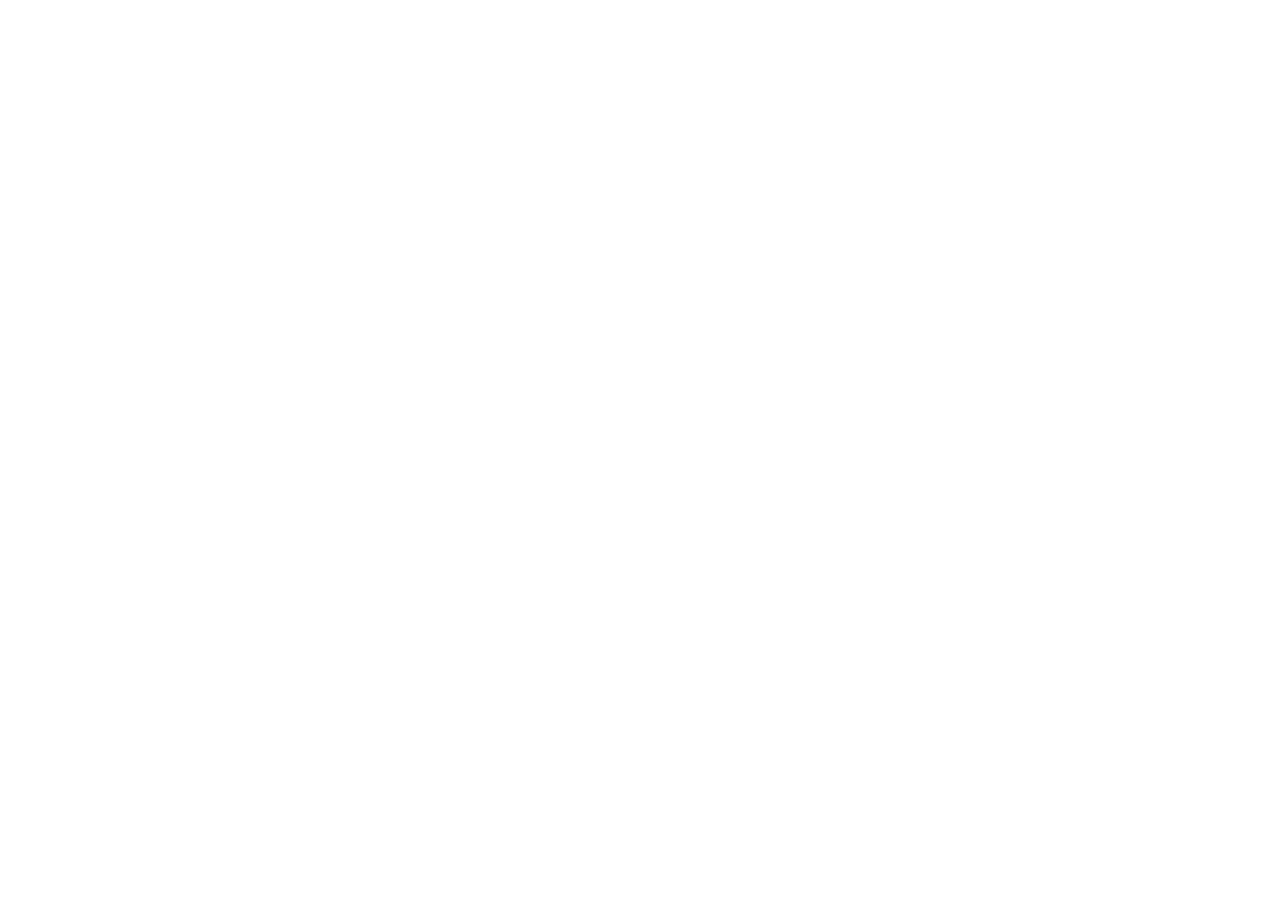
==== meuclosetshop-frontend/html/index.html @ b59da1c7 "refactor/correção na iserção da pessoa" ====
<!DOCTYPE html>
<html lang="en">
<head>
    <meta charset="UTF-8">
    <meta http-equiv="X-UA-Compatible" content="IE=edge">
    <meta name="viewport" content="width=device-width, initial-scale=1.0">
    <title>Meu Closet Shop</title>
</head>
<body>
    
</body>
</html>
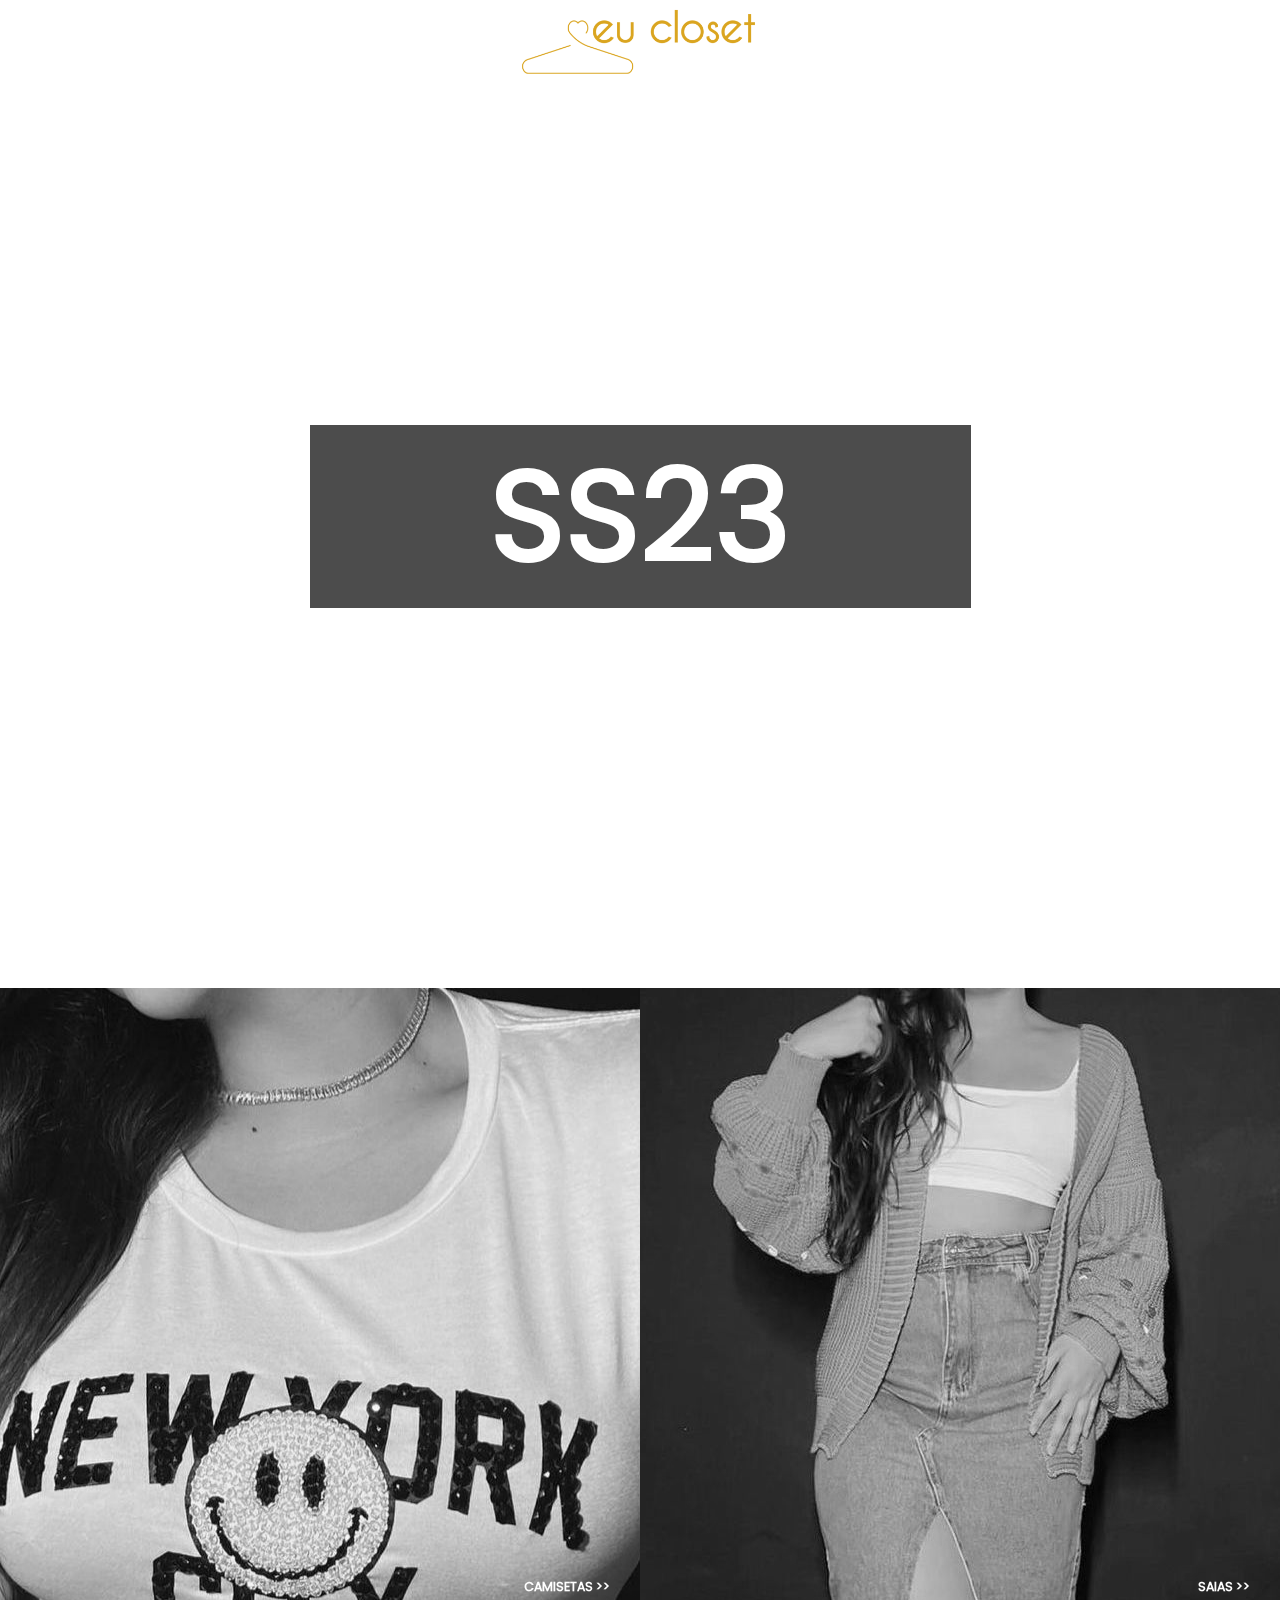
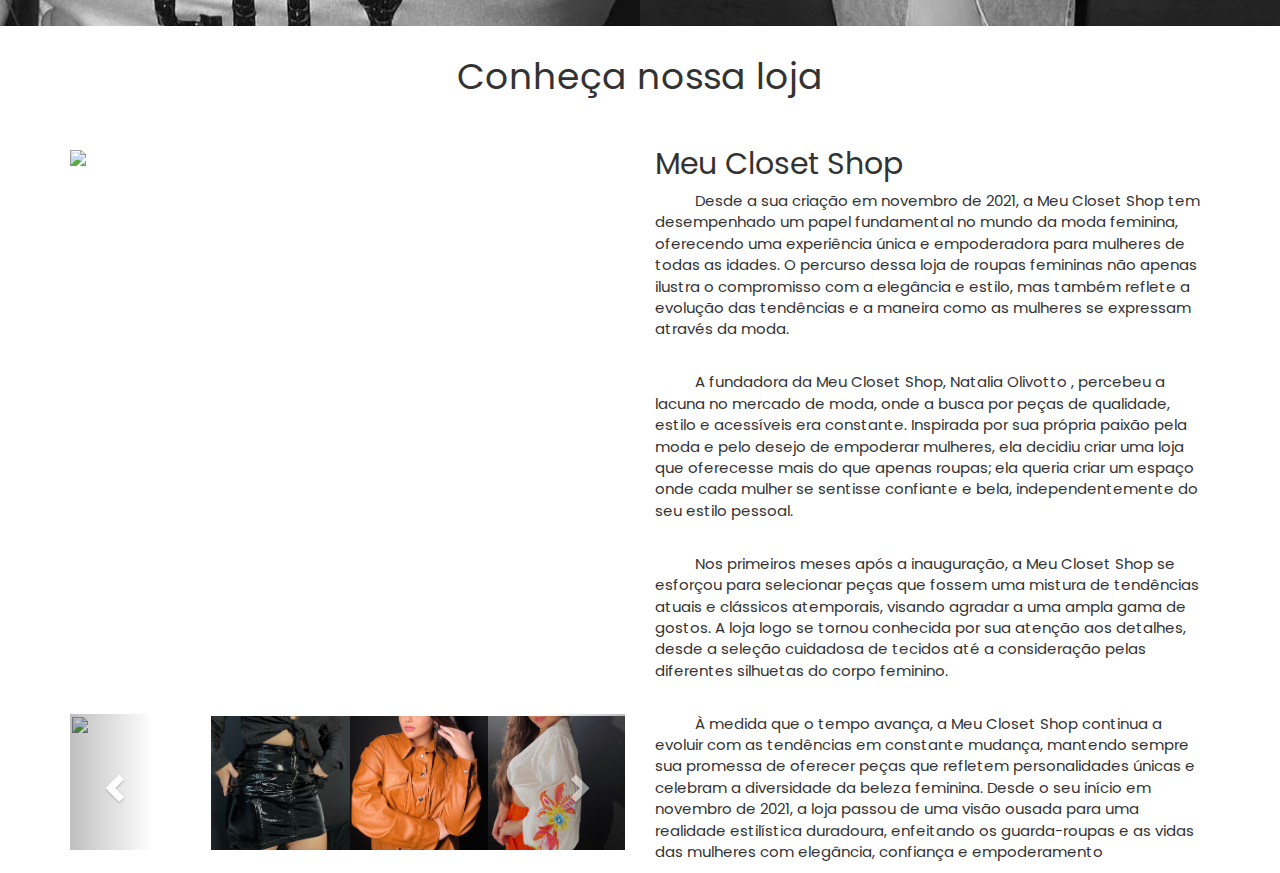
==== commit aba2f2fe: "composição front-end" ====
--- a/meuclosetshop-frontend/html/index.html
+++ b/meuclosetshop-frontend/html/index.html
@@ -2,11 +2,135 @@
 <html lang="en">
 <head>
     <meta charset="UTF-8">
-    <meta http-equiv="X-UA-Compatible" content="IE=edge">
     <meta name="viewport" content="width=device-width, initial-scale=1.0">
-    <title>Meu Closet Shop</title>
+    <link rel="stylesheet" href="../css/style-index.css">
+    <script src="../javascript/script.js"></script>
+    <link href="https://netdna.bootstrapcdn.com/bootstrap/3.1.1/css/bootstrap.min.css" rel="stylesheet" />
+    <script src="https://cdnjs.cloudflare.com/ajax/libs/jquery/2.1.1/jquery.js"></script>
+    <script src="https://netdna.bootstrapcdn.com/bootstrap/3.1.1/js/bootstrap.min.js"></script>
+    <title></title>
 </head>
-<body>
-    
+<body> 
+    <div class="header">
+        <img class="img-meu-closet" src="../images/public/avatar redes sociais_preview_rev_1.png" alt="">
+    </div>
+    <div class="inicio">
+        <div class="box-inicios">
+            <div class="text-inicio">
+                SS23
+            </div>
+            <div class="button-inicio">
+                <button class="button">Confira já</button>        
+            </div>
+        </div>
+    </div>
+    <div class="conteudos">
+        <div class="img-1">
+            <button class="button">
+                Camisetas >>
+            </button >
+        </div>
+        <div class="img-2">
+            <button class="button">
+                Saias >>
+            </button>
+        </div>
+    </div>
+    <div class="new-in">
+        <div class="new-in-text">Conheça nossa loja</div>
+    </div>
+    <div class="gallery-wrapper">
+        <div class="container">
+            <div class="row">
+              <div class="col-sm-6">
+                  <div id="carousel" class="carousel slide" data-ride="carousel">
+                      <div class="carousel-inner">
+                          <div class="item active">
+                            <div class="img-container" >
+                                <img src="../images/public/IMG_2808.JPG">
+                            </div>
+                          </div>
+                          <div class="item">
+                            <div class="img-container" >
+                                <img src="../images/public/IMG_2859.jpg">
+                            </div>
+                          </div>
+                          <div class="item">
+                            <div class="img-container" >
+                                <img src="../images/public/IMG_2860.jpg">
+                            </div>
+                          </div>
+                          <div class="item">
+                            <div class="img-container" >
+                                <img src="../images/public/IMG_2862.jpg">
+                            </div>
+                          </div>
+                          <div class="item">
+                            <div class="img-container" >                            
+                                <img src="../images/public/IMG_2863.jpg">
+                            </div>
+                          </div>
+                          <div class="item">
+                            <div class="img-container" >
+                                <img src="../images/public/IMG_2864.jpg">
+                            </div>
+                          </div>
+                          <div class="item">
+                            <div class="img-container" >
+                                <img src="../images/public/IMG_2865.jpg">
+                            </div>
+                          </div>
+                          <div class="item">
+                            <div class="img-container" >
+                                <img src="../images/public/IMG_2867.jpg">
+                            </div>
+                          </div>
+                      </div>
+                  </div> 
+              <div class="clearfix">
+                  <div id="thumbcarousel" class="carousel slide" data-interval="false">
+                      <div class="carousel-inner">
+                          <div class="item active">
+                              <div data-target="#carousel" data-slide-to="0" class="thumb"><img src="../images/public/IMG_2808.JPG"></div>
+                              <div data-target="#carousel" data-slide-to="1" class="thumb"><img src="../images/public/IMG_2859.jpg"></div>
+                              <div data-target="#carousel" data-slide-to="2" class="thumb"><img src="../images/public/IMG_2860.jpg"></div>
+                              <div data-target="#carousel" data-slide-to="3" class="thumb"><img src="../images/public/IMG_2862.jpg"></div>
+                          </div>
+                          <div class="item">
+                              <div data-target="#carousel" data-slide-to="4" class="thumb"><img src="../images/public/IMG_2863.jpg"></div>
+                              <div data-target="#carousel" data-slide-to="5" class="thumb"><img src="../images/public/IMG_2864.jpg"></div>
+                              <div data-target="#carousel" data-slide-to="6" class="thumb"><img src="../images/public/IMG_2865.jpg"></div>
+                              <div data-target="#carousel" data-slide-to="7" class="thumb"><img src="../images/public/IMG_2867.jpg"></div>
+                          </div>
+                      </div><!-- /carousel-inner -->
+                      <a class="left carousel-control" href="#thumbcarousel" role="button" data-slide="prev">
+                          <span class="glyphicon glyphicon-chevron-left"></span>
+                      </a>
+                      <a class="right carousel-control" href="#thumbcarousel" role="button" data-slide="next">
+                          <span class="glyphicon glyphicon-chevron-right"></span>
+                      </a>
+                  </div> <!-- /thumbcarousel -->
+              </div><!-- /clearfix -->
+              </div> <!-- /col-sm-6 -->
+              <div class="col-sm-6">
+                  <h2>Meu Closet Shop</h2>
+                    <p>
+                        Desde a sua criação em novembro de 2021, a Meu Closet Shop tem desempenhado um papel fundamental no mundo da moda feminina, oferecendo uma experiência única e empoderadora para mulheres de todas as idades. O percurso dessa loja de roupas femininas não apenas ilustra o compromisso com a elegância e estilo, mas também reflete a evolução das tendências e a maneira como as mulheres se expressam através da moda. <br><br>
+                    </p>
+                    <p>
+                        A fundadora da Meu Closet Shop, Natalia Olivotto    , percebeu a lacuna no mercado de moda, onde a busca por peças de qualidade, estilo e acessíveis era constante. Inspirada por sua própria paixão pela moda e pelo desejo de empoderar mulheres, ela decidiu criar uma loja que oferecesse mais do que apenas roupas; ela queria criar um espaço onde cada mulher se sentisse confiante e bela, independentemente do seu estilo pessoal.<br><br>
+                    </p>
+                    <p>
+                        Nos primeiros meses após a inauguração, a Meu Closet Shop se esforçou para selecionar peças que fossem uma mistura de tendências atuais e clássicos atemporais, visando agradar a uma ampla gama de gostos. A loja logo se tornou conhecida por sua atenção aos detalhes, desde a seleção cuidadosa de tecidos até a consideração pelas diferentes silhuetas do corpo feminino.<br><br>
+                    </p>
+                        
+                    <p>
+                        À medida que o tempo avança, a Meu Closet Shop continua a evoluir com as tendências em constante mudança, mantendo sempre sua promessa de oferecer peças que refletem personalidades únicas e celebram a diversidade da beleza feminina. Desde o seu início em novembro de 2021, a loja passou de uma visão ousada para uma realidade estilística duradoura, enfeitando os guarda-roupas e as vidas das mulheres com elegância, confiança e empoderamento</p>
+                    </p>
+          
+              </div> <!-- /col-sm-6 -->
+            </div> <!-- /row -->
+          </div> <!-- /container -->
+    </div>
 </body>
 </html>--- a/meuclosetshop-frontend/css/style-index.css
+++ b/meuclosetshop-frontend/css/style-index.css
@@ -0,0 +1,189 @@
+/* @import url('https://netdna.bootstrapcdn.com/bootstrap/3.1.1/css/bootstrap.min.css'); */
+
+@font-face {
+    font-family: 'Poppins';
+    src: url('../fonts/Poppins-Regular.ttf') format('woff2');
+         /* url('') format('woff'); */
+    font-weight: normal;
+    font-style: normal;
+}
+
+* { 
+    margin: 0;
+    padding: 0;
+    font-family: 'Poppins', sans-serif;
+}
+
+
+.button {
+    font-size: 1.25rem;
+    color: #fff;
+    font-family: inherit;
+    font-weight: 800;
+    cursor: pointer;
+    position: relative;
+    border: none;
+    background: none;
+    text-transform: uppercase;
+    transition-timing-function: cubic-bezier(0.25, 0.8, 0.25, 1);
+    transition-duration: 400ms;
+    transition-property: color;
+  }
+  
+  .button:focus,
+  .button:hover {
+    color: #fff;
+  }
+  
+  .button:focus:after,
+  .button:hover:after {
+    width: 100%;
+    left: 0%;
+  }
+  
+  .button:after {
+    content: "";
+    pointer-events: none;
+    bottom: -2px;
+    left: 50%;
+    position: absolute;
+    width: 0%;
+    height: 2px;
+    background-color: #fff;
+    transition-timing-function: cubic-bezier(0.25, 0.8, 0.25, 1);
+    transition-duration: 400ms;
+    transition-property: width, left;
+  }
+  
+
+.header {
+    display: flex;
+    justify-content: center;
+}
+
+.img-meu-closet {
+    height: 6.25em;
+}
+
+.inicio {
+    min-width: 100%;
+    max-width: 100%;
+    height: 100vh;
+    background-image: url("../images/public/IMG_2808.JPG");
+    background-position: center 30%;
+    background-size: cover; /* ou contain */
+    display: flex;
+    align-items: center; /* Alinhar verticalmente */
+    justify-content: center; /* Alinhar horizontalmente */
+    
+}
+
+.box-inicios {
+    justify-content: center;
+    /* height: 1vh; */
+    display: grid;
+}
+
+.text-inicio {
+    color: white;
+    font-size: 128px;
+    font-weight: bold;
+    justify-content: center;
+    background-color: rgba(0,0,0,0.7);
+    padding: 0 180px 0 180px;
+}
+
+.button-inicio{
+    display: flex;
+    justify-content: center;
+    margin-top: 25px;
+    font-size: 25px;
+}
+
+.conteudos {
+    display: flex;
+}
+
+.img-1 {
+    width: 50%;
+    font-size: 25px;
+    height: 638px;
+    background-image: url("../images/public/WhatsApp\ Image\ 2023-05-22\ at\ 13.50.45.jpeg");
+    background-position: center 10%;
+    filter: saturate(0);
+    transition: filter 0.5s ease; /* Transição suave da propriedade de filtro */
+
+}
+
+.img-2 {
+    width: 50%;
+    height: 638px;
+    font-size: 25px;  
+    background-image: url("../images/public/WhatsApp\ Image\ 2023-05-22\ at\ 19.49.41.jpeg");
+    background-position: center 50%;
+    filter: saturate(0);
+    transition: filter 0.5s ease; /* Transição suave da propriedade de filtro */
+
+
+}
+
+.img-1 .button,
+.img-2 .button {
+    position: absolute;
+    bottom: 20px;
+    right: 20px;
+    margin: 10px;
+}
+
+.img-1:hover,
+.img-2:hover {
+    filter: saturate(1); /* Recupera a saturação no hover */
+}
+
+.new-in {
+    display: flex;
+    justify-content: center; /* Centraliza horizontalmente */
+    align-items: center; /* Centraliza verticalmente */
+
+}
+
+
+.new-in-text {
+    padding: 25px;
+    font-size: 36px;
+}
+
+
+.carousel {
+    margin-top: 20px;
+}
+
+.col-sm-6 {
+    width: 100%;
+}
+
+.img-container {
+    height: 547px;
+}
+
+.item .thumb {
+	width: 25%;
+	cursor: pointer;
+	float: left;
+}
+.item .thumb img {
+	width: 100%;
+	margin: 2px;
+}
+.item img {
+	width: 100%;	
+}
+
+.thumb {
+    height: 136px;
+}
+
+.col-sm-6 p {
+    font-size: 15px;
+    text-indent: 40px;
+}
